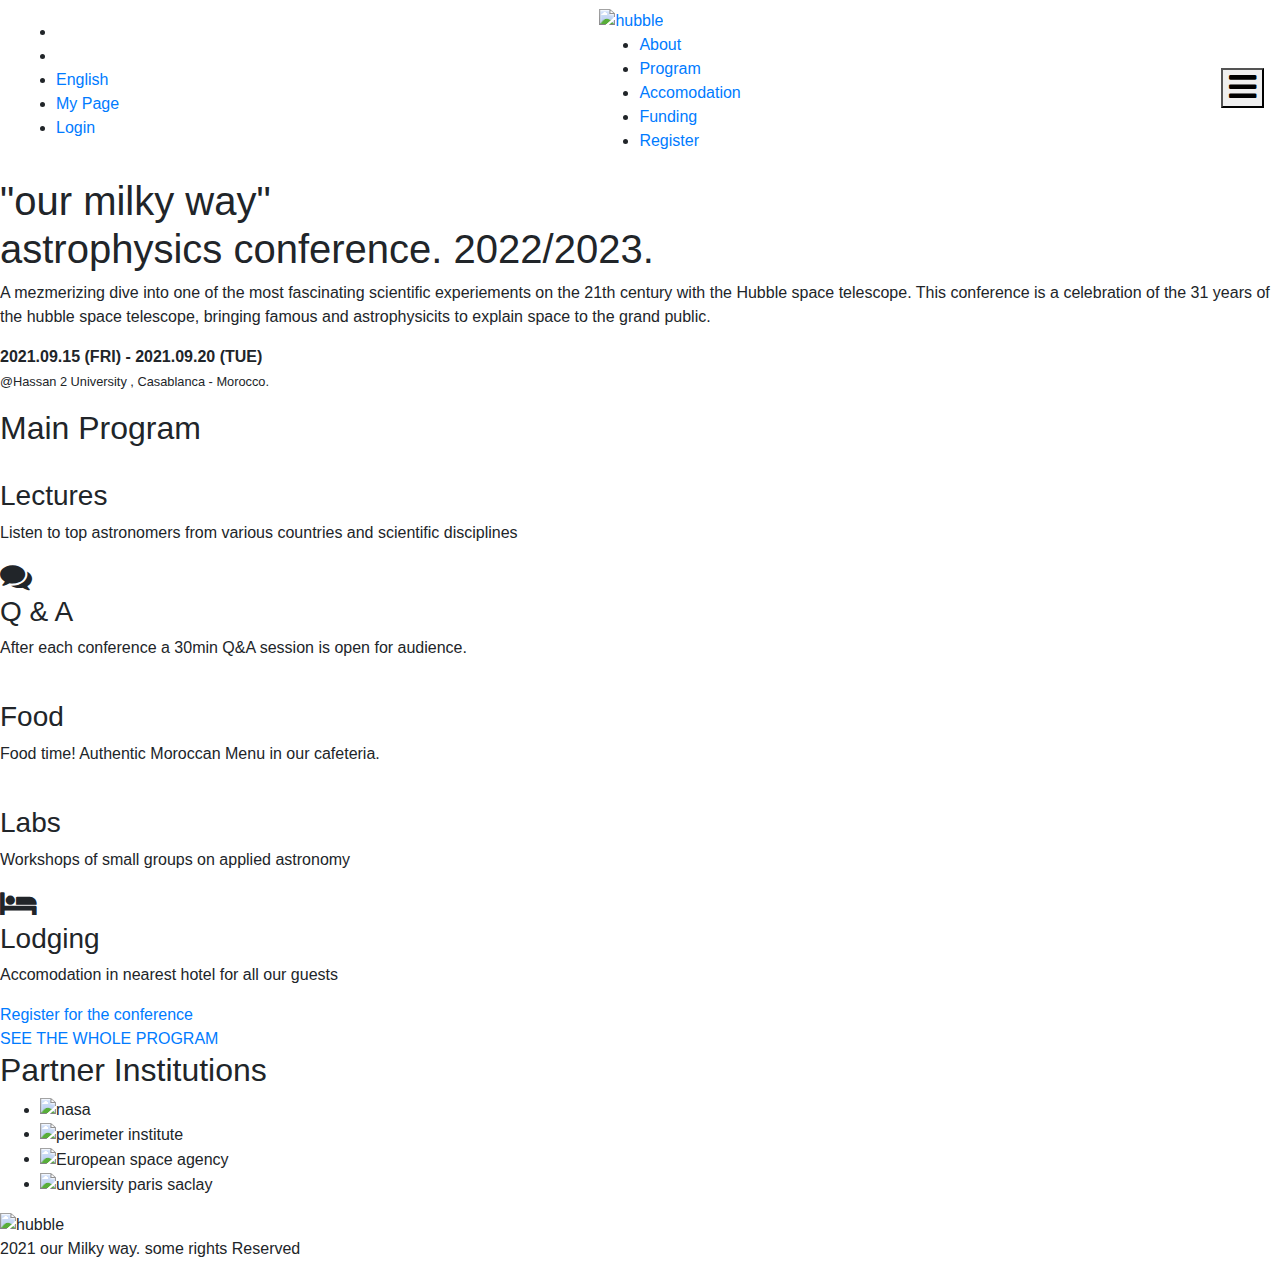
==== index.html @ ac2dcd23 "fixing styles for github pages" ====
<!DOCTYPE html>
<html lang="en">
<head>
    <meta charset="UTF-8">
    <meta http-equiv="X-UA-Compatible" content="IE=edge">
    <meta name="viewport" content="width=device-width, initial-scale=1.0">
    <link rel="stylesheet" href="./style/style.css">
    <link rel="stylesheet" href="https://maxcdn.bootstrapcdn.com/font-awesome/4.3.0/css/font-awesome.min.css" />
    <link rel="stylesheet" href="https://stackpath.bootstrapcdn.com/bootstrap/4.3.1/css/bootstrap.min.css" integrity="sha384-ggOyR0iXCbMQv3Xipma34MD+dH/1fQ784/j6cY/iJTQUOhcWr7x9JvoRxT2MZw1T" crossorigin="anonymous">
 
    <link rel="stylesheet" href="https://pro.fontawesome.com/releases/v5.10.0/css/all.css" integrity="sha384-AYmEC3Yw5cVb3ZcuHtOA93w35dYTsvhLPVnYs9eStHfGJvOvKxVfELGroGkvsg+p" crossorigin="anonymous"/>
    <title>Capstone</title>
</head>
<body>
   
    <nav class="navbar" >

        <ul class="social-media-contact">
            <li><a href="#"><i class="fab fa-facebook-f"></i></a></li>
            <li><a href="#"><i class="fab fa-twitter"></i></a></li>
            <li><a href="#">English</a></li>
            <li><a href="#">My Page</a></li>
            <li><a href="#">Login</a></li>
        </ul>


            <div class="nav-desktop-container" >

                <div class="hide-mobile"><a href="#" ><img id="navbar-logo" src="img/hubblespace.png" alt="hubble"></a></div>
                <div>
                    <ul class="desktop-nav ">
                    
                        <li><a class="mnitem about-bar" href="about.html">About</a></li>
                        <li><a class="mnitem" href="#mainprogram">Program</a></li>
                        <li><a class="mnitem" href="#mainprogram">Accomodation</a></li>
                        <li><a class="mnitem" href="#fund">Funding</a></li>
                        <li><a class="mnitem register-bar" href="#">Register</a></li>

                    </ul>
                </div>
            </div>

        
        <button class="hamburger">
            <span><i class="fa fa-bars fa-2x"></i></span>
          </button>   

    </nav>

    


    <main>



        <section class="welcome">

            <div>

                <h1>

                    "our milky way" <br> astrophysics conference. 2022/2023.


                </h1>

                <p>
                    A mezmerizing dive into one of the most fascinating scientific experiements on the 21th century with the Hubble space telescope.
                    This conference is a celebration of the 31 years of the hubble space telescope, bringing famous and astrophysicits to explain 
                    space to the grand public.
                </p>

                <p class="conf-time">

                   <strong>2021.09.15 (FRI) - 2021.09.20 (TUE)</strong>   <br>
                    <small class="location">@Hassan 2 University , Casablanca - Morocco.</small> 


                </p>
                
            </div>

        </section>

        <section id="mainprogram" class="main-program">

            <div>
                <h2>
                    Main Program
                </h2>
                <div></div>
            </div>

            <div class="programs">

                <article class="program">
                    <i class="fa fa-chalkboard-teacher fa-2x" aria-hidden="true"></i>
                    <h3>Lectures</h3>
                    <p>Listen to top astronomers from various countries and scientific disciplines </p>
                </article>
                

                <article class="program">
                    <i class="fa fa-comments fa-2x" aria-hidden="true"></i>
                    <h3>Q & A</h3>
                    <p>After each conference a 30min Q&A session is open for audience.</p>
                </article>
                
                <article class="program">
                    <i class="fa fa-utensils fa-2x" aria-hidden="true"></i>
                    <h3>Food</h3>
                    <p>Food time! Authentic Moroccan Menu in our cafeteria. </p>
                </article>

                <article class="program">
                    <i class="fa fa-satellite fa-2x" aria-hidden="true"></i>
                    <h3>Labs</h3>
                    <p>Workshops of small groups on applied astronomy </p>
                </article>

                <article class="program">
                    <i class="fa fa-bed fa-2x" aria-hidden="true"></i>
                    <h3>Lodging</h3>
                    <p>Accomodation in nearest hotel for all our guests</p>
                </article>

                <a class="register" href="#"> Register for the conference</a>
                
                
            </div>

            <a href="#"><span class="see-program">SEE THE WHOLE PROGRAM</span>  </a>

        </section>

        <section class="speakers"></section>
        <section id="fund" class="funding">

            <div>
                <h2> Partner Institutions</h2>
                <div></div>
            </div>

            <div class="list-partners">
                <ul>
                    <li><img src="img/nasa.png" alt="nasa"></li>
                    <li><img src="img/perimeterinstitute.png" alt="perimeter institute"></li>
                    <li><img src="img/esa.png" alt="European space agency"></li>
                    <li><img src="img/hubble.jpg" alt="unviersity paris saclay"></li>
                </ul>
            </div>




        </section>

        




    </main>

    <footer>

       <img id="logo" src="img/hubblespace.png" alt="hubble">


        <div>
            <p>
                2021 our Milky way. some rights Reserved
            </p>
        </div>


    </footer>


    <script type="text/javascript" src="js/index.js" ></script>
</body>
</html>
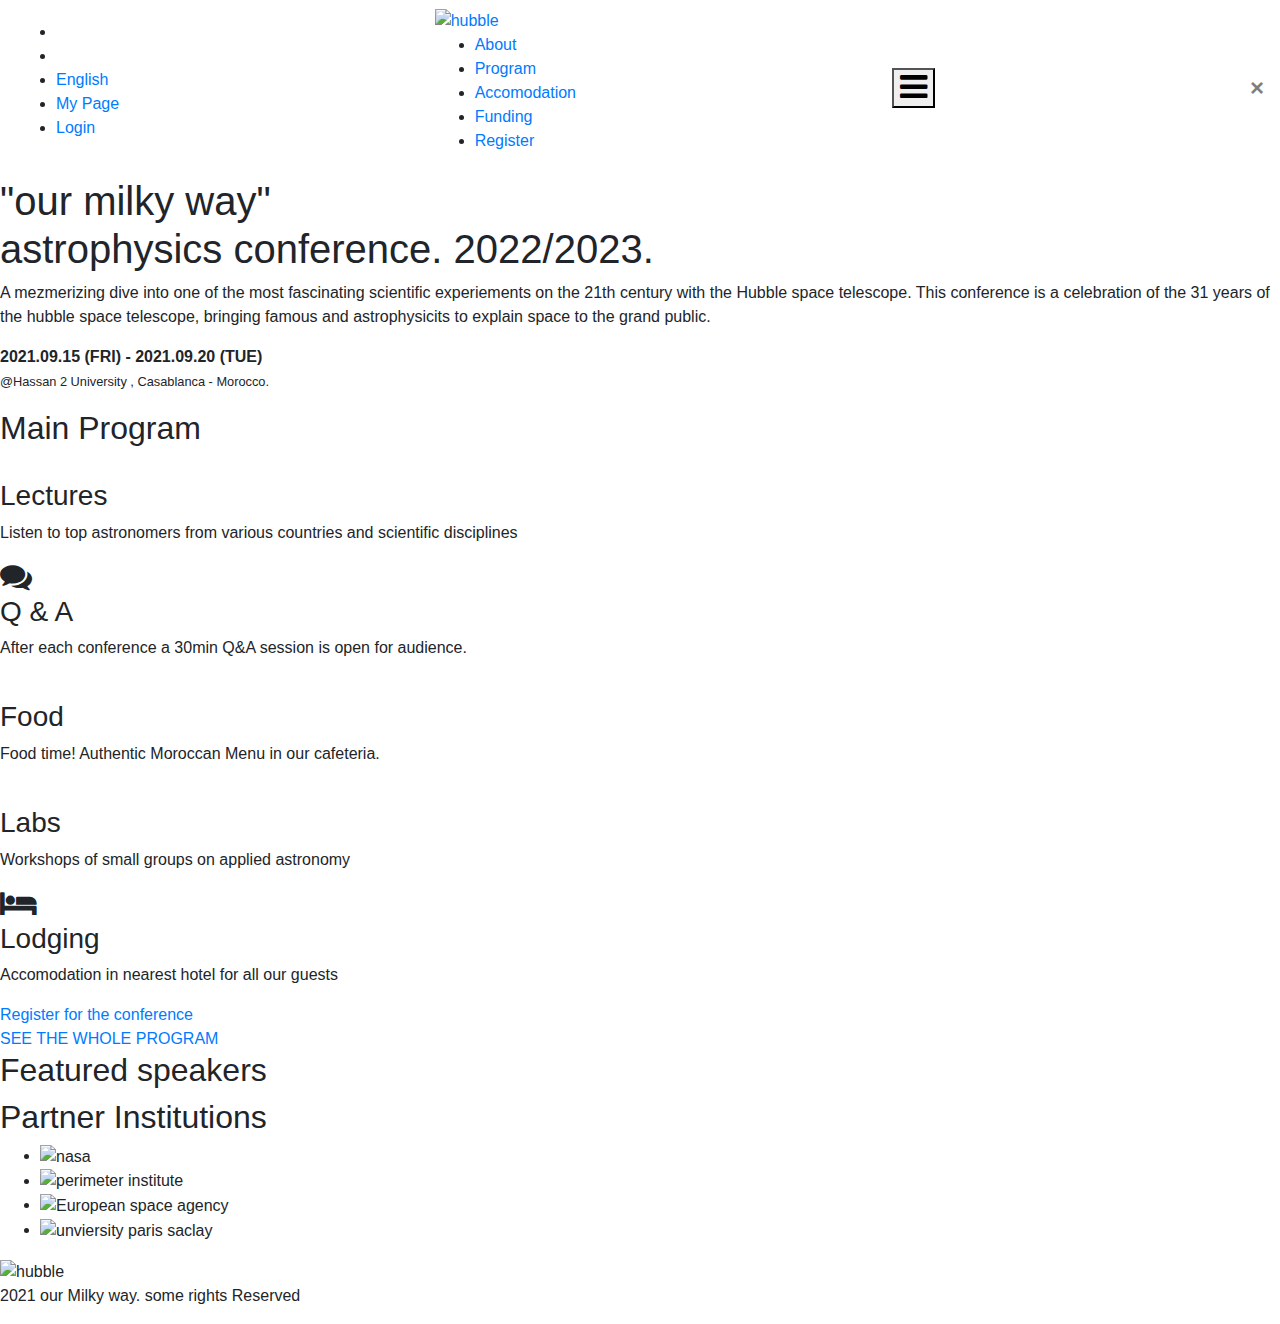
==== commit e367e8a3: "Update index.html" ====
--- a/index.html
+++ b/index.html
@@ -4,10 +4,9 @@
     <meta charset="UTF-8">
     <meta http-equiv="X-UA-Compatible" content="IE=edge">
     <meta name="viewport" content="width=device-width, initial-scale=1.0">
-    <link rel="stylesheet" href="./style/style.css">
+    <link rel="stylesheet" type="text/css" href="style.css">
     <link rel="stylesheet" href="https://maxcdn.bootstrapcdn.com/font-awesome/4.3.0/css/font-awesome.min.css" />
     <link rel="stylesheet" href="https://stackpath.bootstrapcdn.com/bootstrap/4.3.1/css/bootstrap.min.css" integrity="sha384-ggOyR0iXCbMQv3Xipma34MD+dH/1fQ784/j6cY/iJTQUOhcWr7x9JvoRxT2MZw1T" crossorigin="anonymous">
- 
     <link rel="stylesheet" href="https://pro.fontawesome.com/releases/v5.10.0/css/all.css" integrity="sha384-AYmEC3Yw5cVb3ZcuHtOA93w35dYTsvhLPVnYs9eStHfGJvOvKxVfELGroGkvsg+p" crossorigin="anonymous"/>
     <title>Capstone</title>
 </head>
@@ -41,20 +40,25 @@
             </div>
 
         
+        
         <button class="hamburger">
             <span><i class="fa fa-bars fa-2x"></i></span>
           </button>   
 
+        </button>
+        <button class="close">
+          &times;
+        </button>
+
     </nav>
 
     
 
-
     <main>
 
 
 
-        <section class="welcome">
+        <section id="homepage" class="welcome">
 
             <div>
 
@@ -134,13 +138,101 @@
 
         </section>
 
-        <section class="speakers"></section>
+        <section class="speakers">
+            <div>
+                <h2>
+                    Featured speakers
+                </h2>
+                <div></div>
+            </div>
+
+            <article class="speakers-container">
+
+            
+
+                    <!-- <article class="speaker" >
+                    
+                            
+                        
+                        <div class="speakers-img">
+
+                            <img class="chessboard" src="img/chessboard.png" alt="">
+                                <img class="speaker-img" src="img/speaker1.jpg" alt="">
+                            </div>
+                        
+                        <div class="speaker-info">
+                            <h3>Stephen Hawking</h3>
+                            <p class="job"><em> director of research at the University of Cambridge </em></p>
+                            <div></div>
+                            <p class="bio">English theoretical physicist whose theory of exploding black holes drew upon both relativity theory and quantum mechanics.</p>
+                        </div>
+                        
+
+                    </article>
+
+                <article class="speaker" >
+
+                    <div class="speakers-img">
+
+                        <img class="chessboard" src="img/chessboard.png" alt="">
+                            <img class="speaker-img" src="img/speaker1.jpg" alt="">
+                        </div>
+                    
+                    <div class="speaker-info">
+                        <h3>Stephen Hawking</h3>
+                        <p>director of research at the University of Cambridge</p>
+                        <div></div>
+                        <p>English theoretical physicist whose theory of exploding black holes drew upon both relativity theory and quantum mechanics.</p>
+                    </div>
+                    
+
+                </article>
+
+                <article class="speaker" >
+
+                    <div class="speakers-img">
+
+                        <img class="chessboard" src="img/chessboard.png" alt="">
+                            <img class="speaker-img" src="img/speaker1.jpg" alt="">
+                        </div>
+                    
+                    <div class="speaker-info">
+                        <h3>Stephen Hawking</h3>
+                        <p>director of research at the University of Cambridge</p>
+                        <div></div>
+                        <p>English theoretical physicist whose theory of exploding black holes drew upon both relativity theory and quantum mechanics.</p>
+                    </div>
+                    
+
+                </article>
+
+                <article class="speaker" >
+
+                    <div class="speakers-img">
+
+                        <img class="chessboard" src="img/chessboard.png" alt="">
+                            <img class="speaker-img" src="img/speaker1.jpg" alt="">
+                        </div>
+                    
+                    <div class="speaker-info">
+                        <h3>Stephen Hawking</h3>
+                        <p>director of research at the University of Cambridge</p>
+                        <div></div>
+                        <p>English theoretical physicist whose theory of exploding black holes drew upon both relativity theory and quantum mechanics.</p>
+                    </div>
+                    
+
+                </article> -->
+            </article>
+
+        </section>
         <section id="fund" class="funding">
 
             <div>
                 <h2> Partner Institutions</h2>
                 <div></div>
             </div>
+            
 
             <div class="list-partners">
                 <ul>
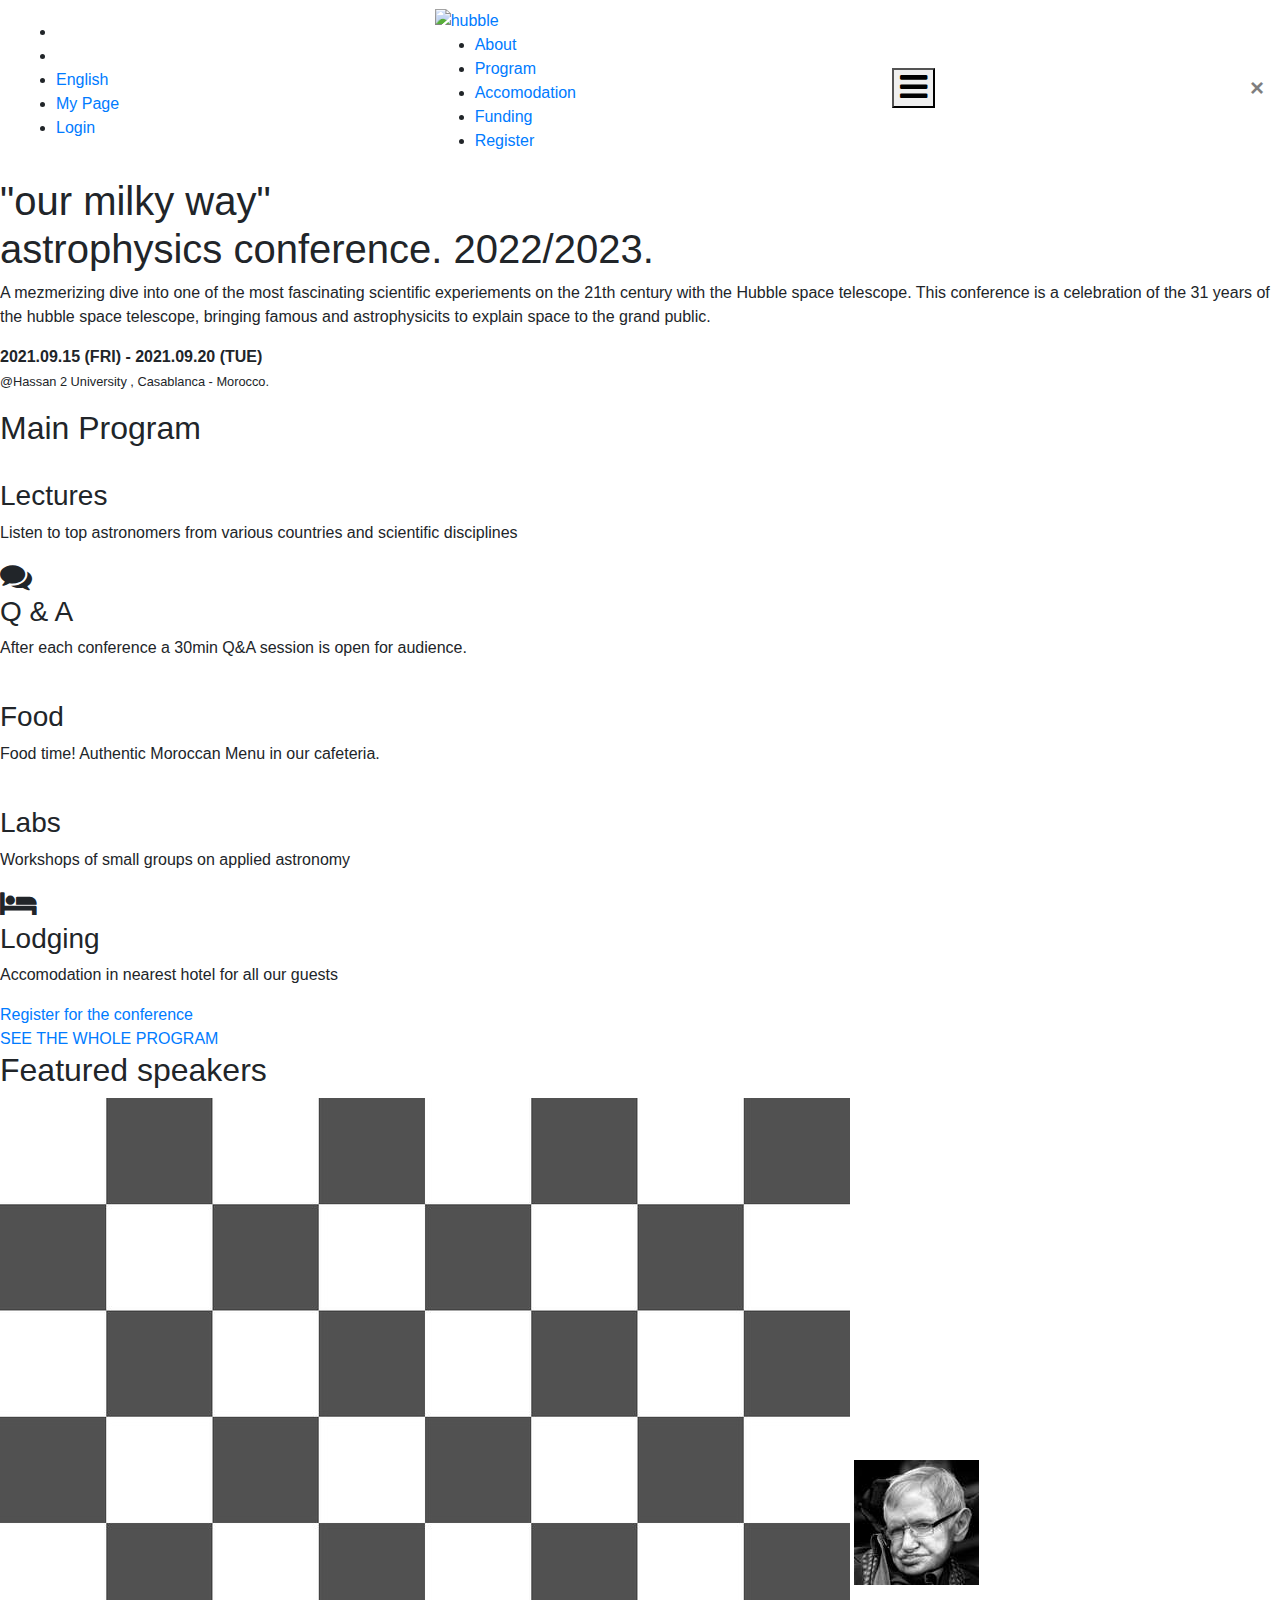
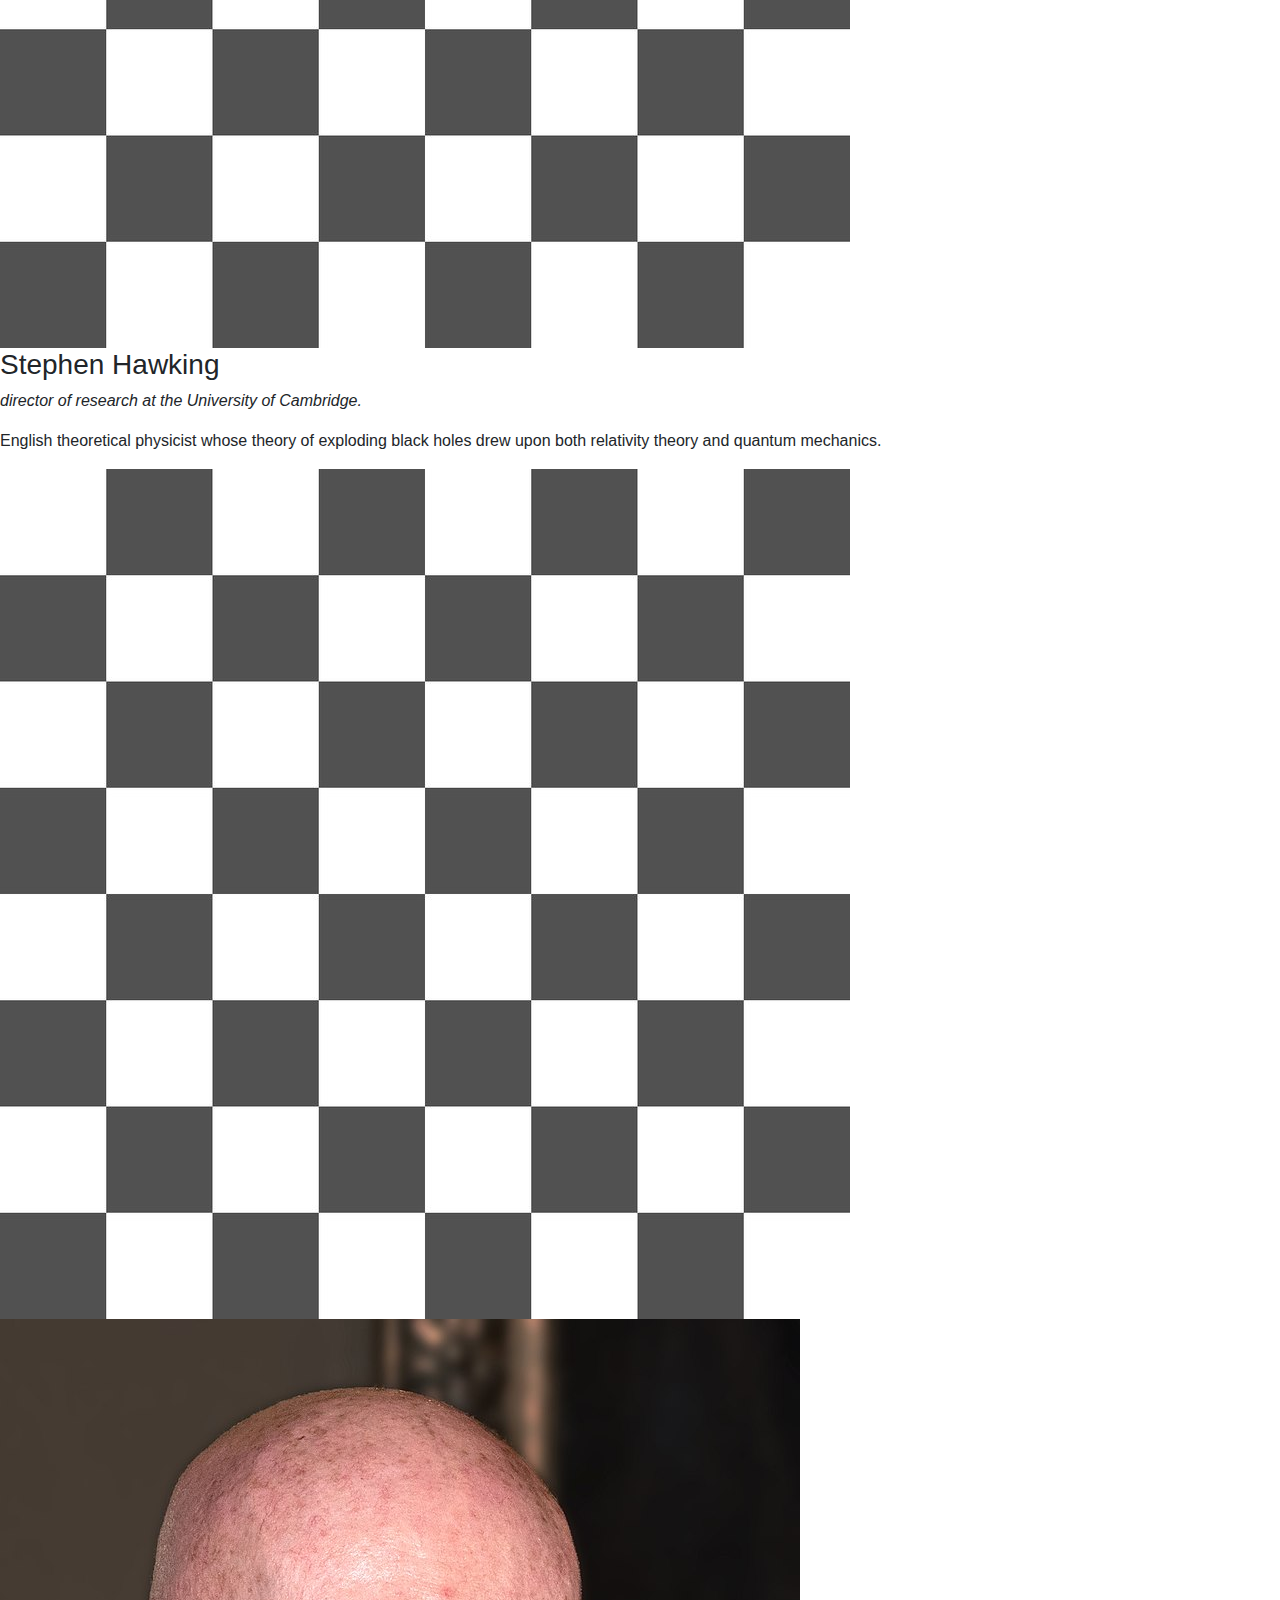
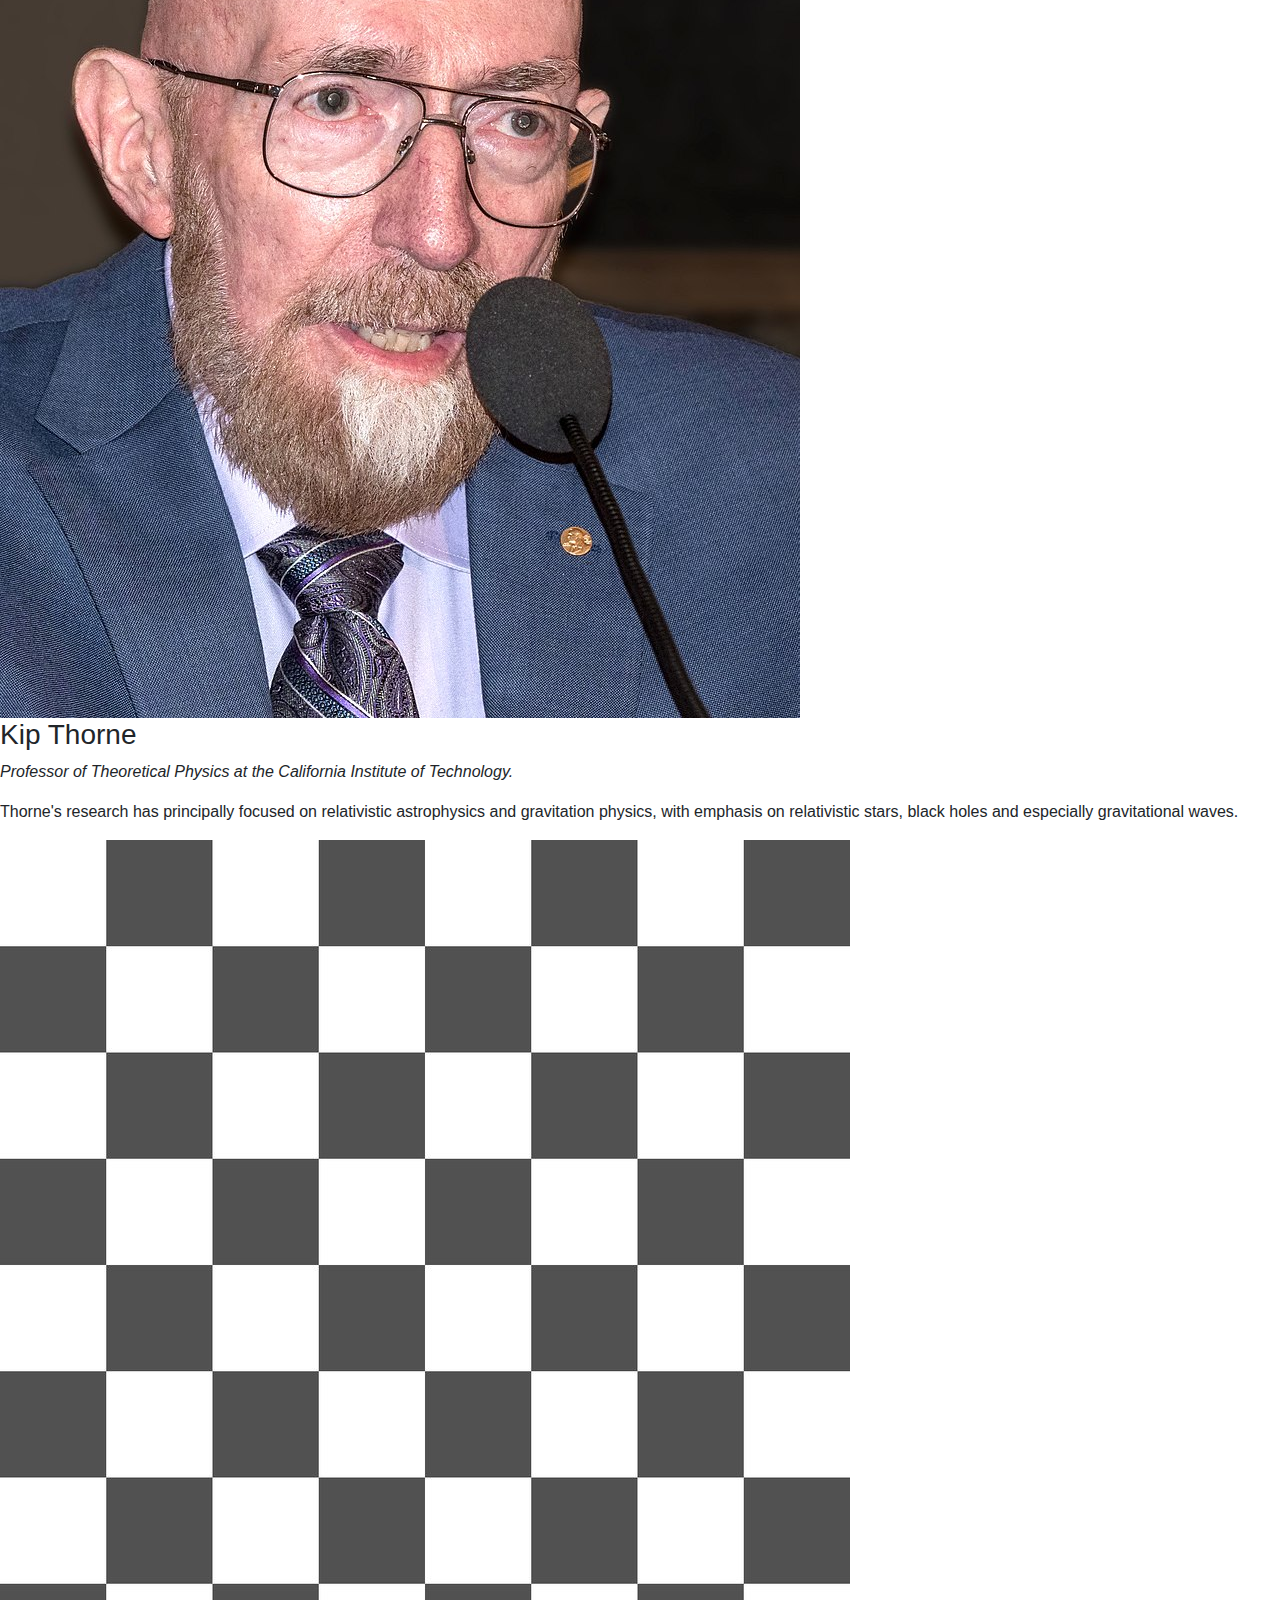
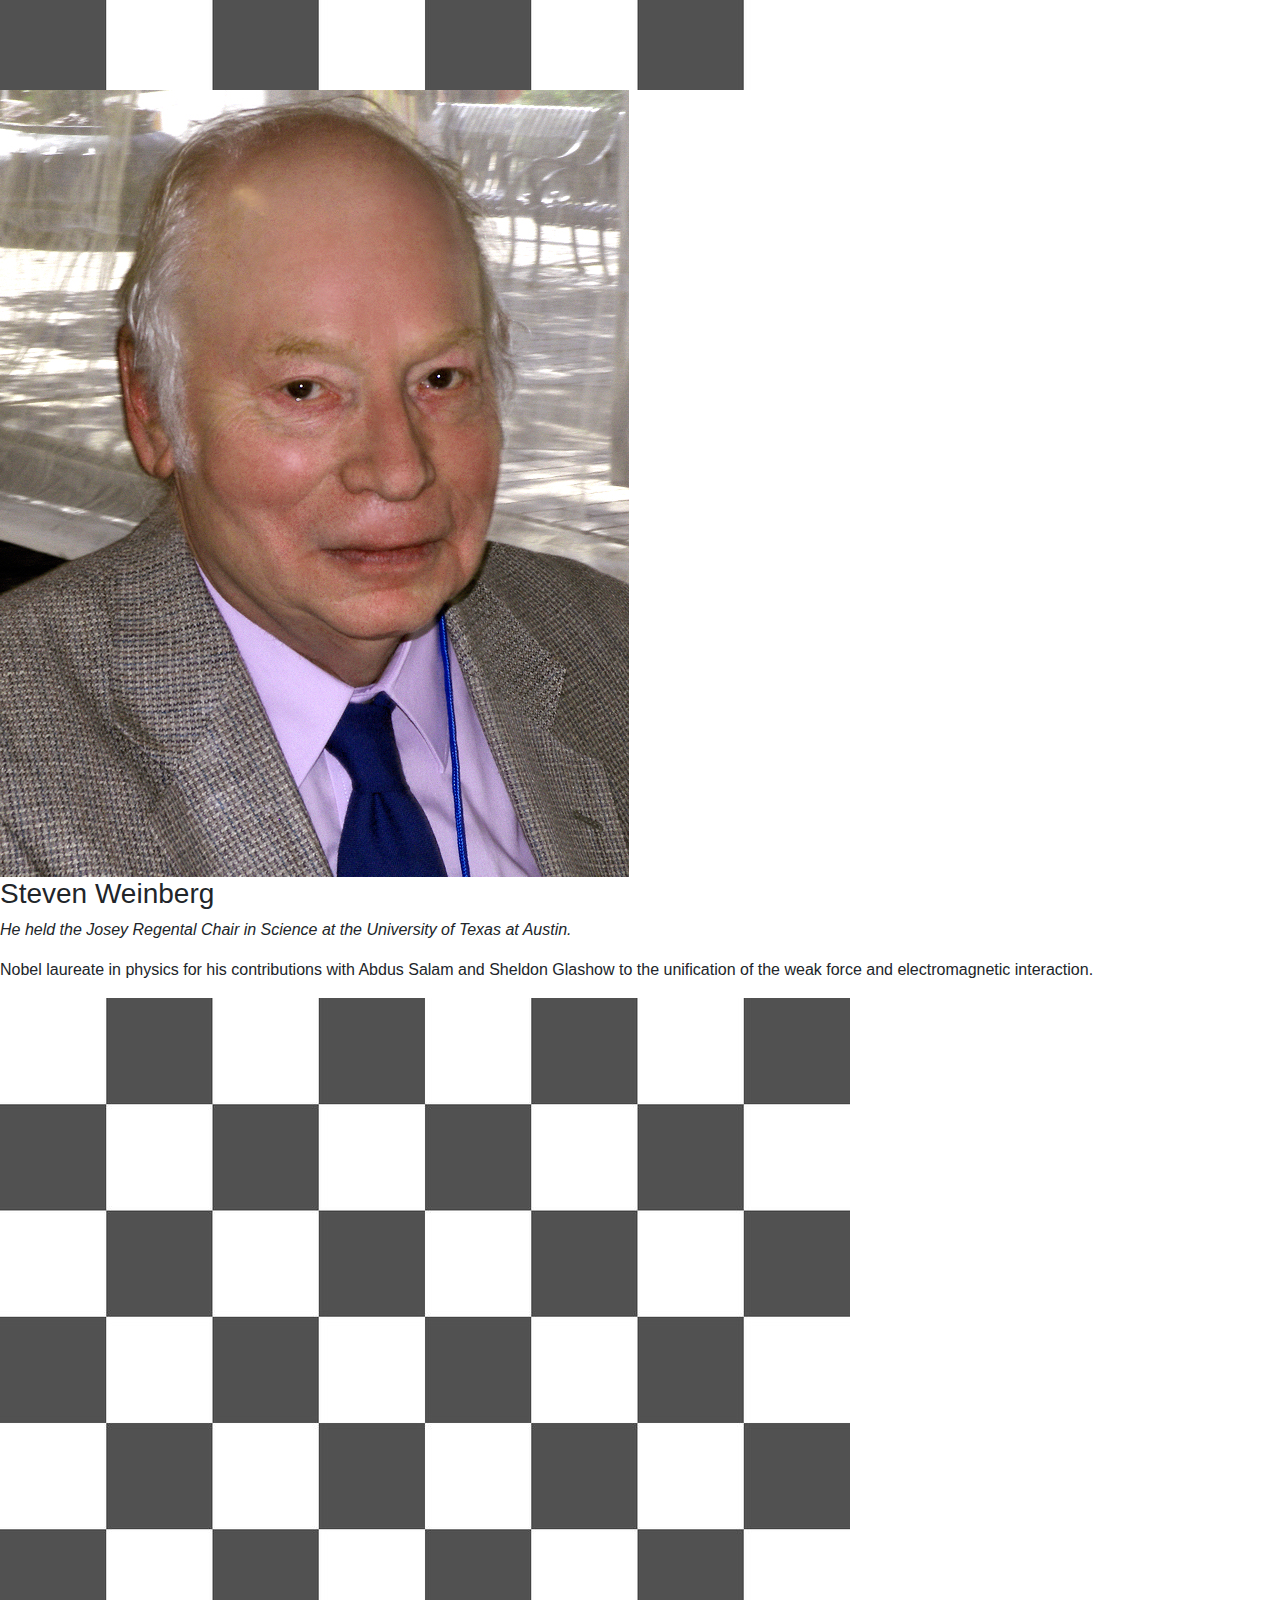
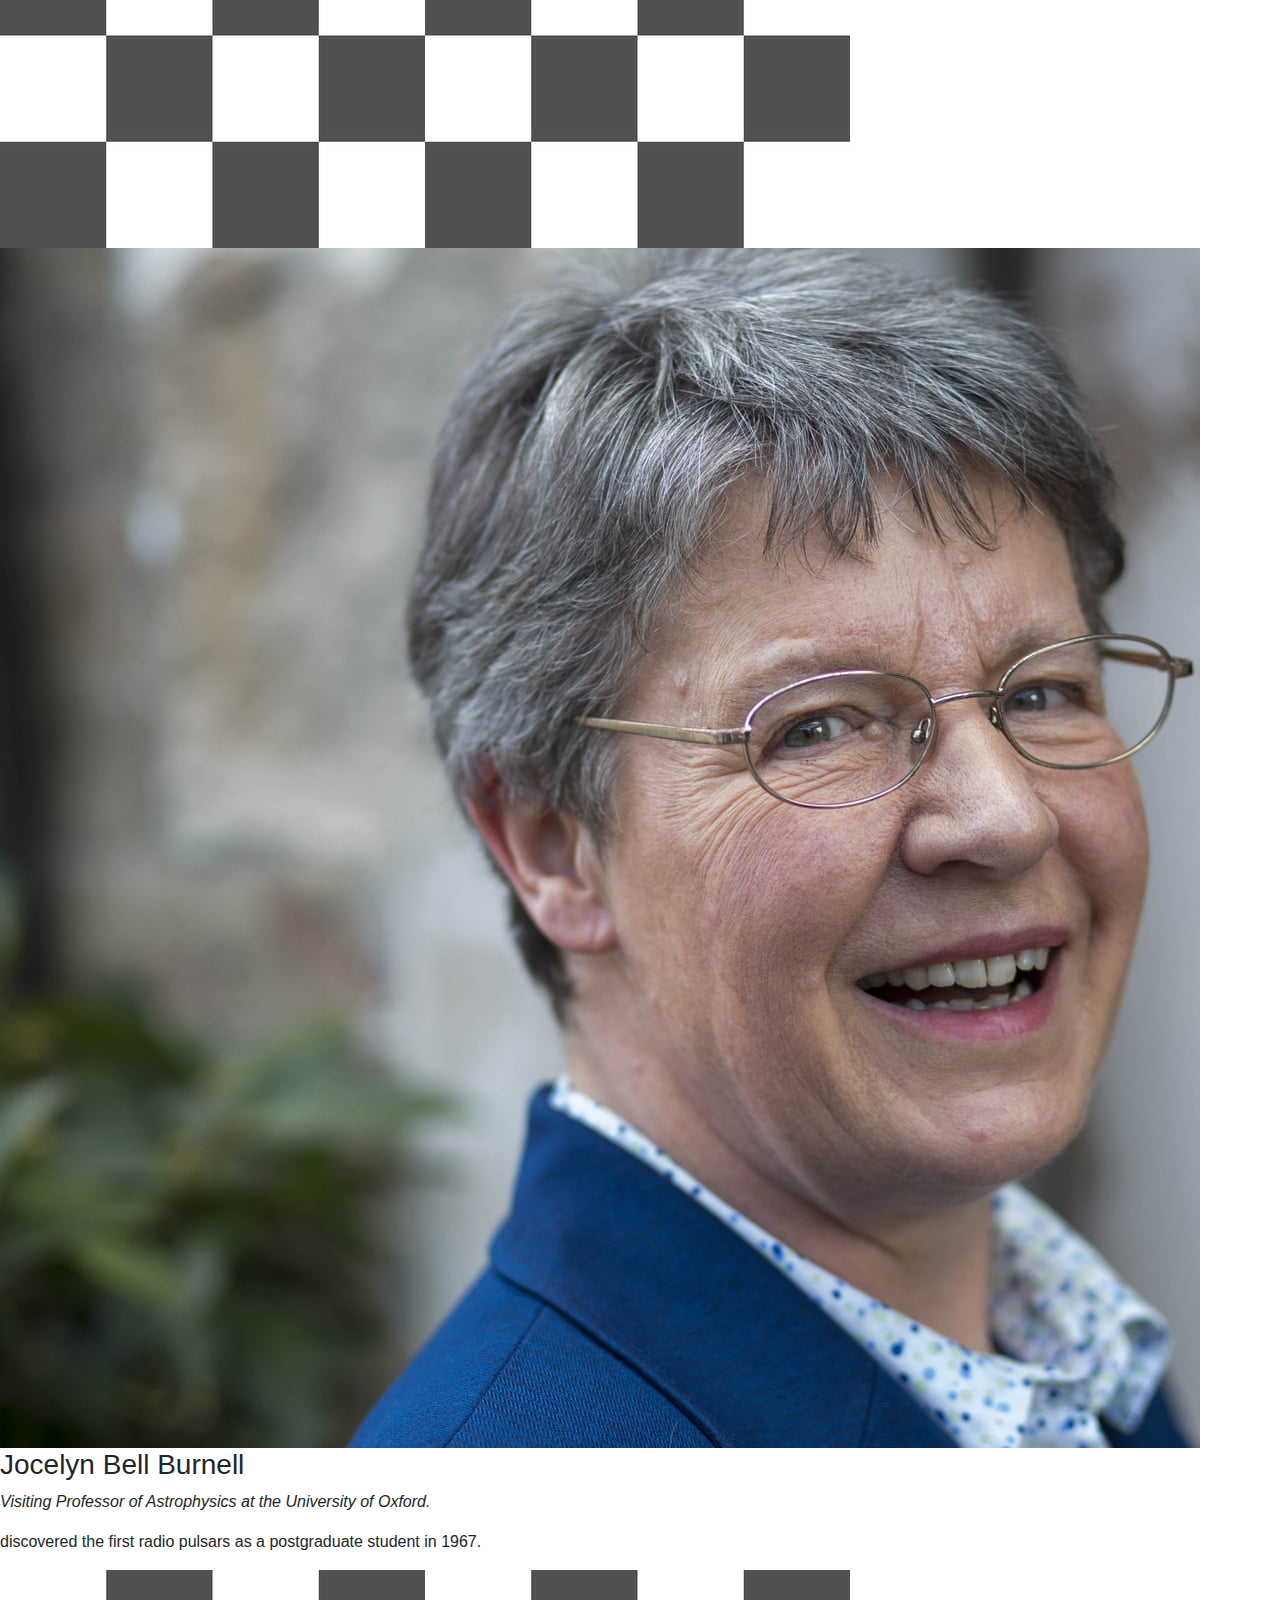
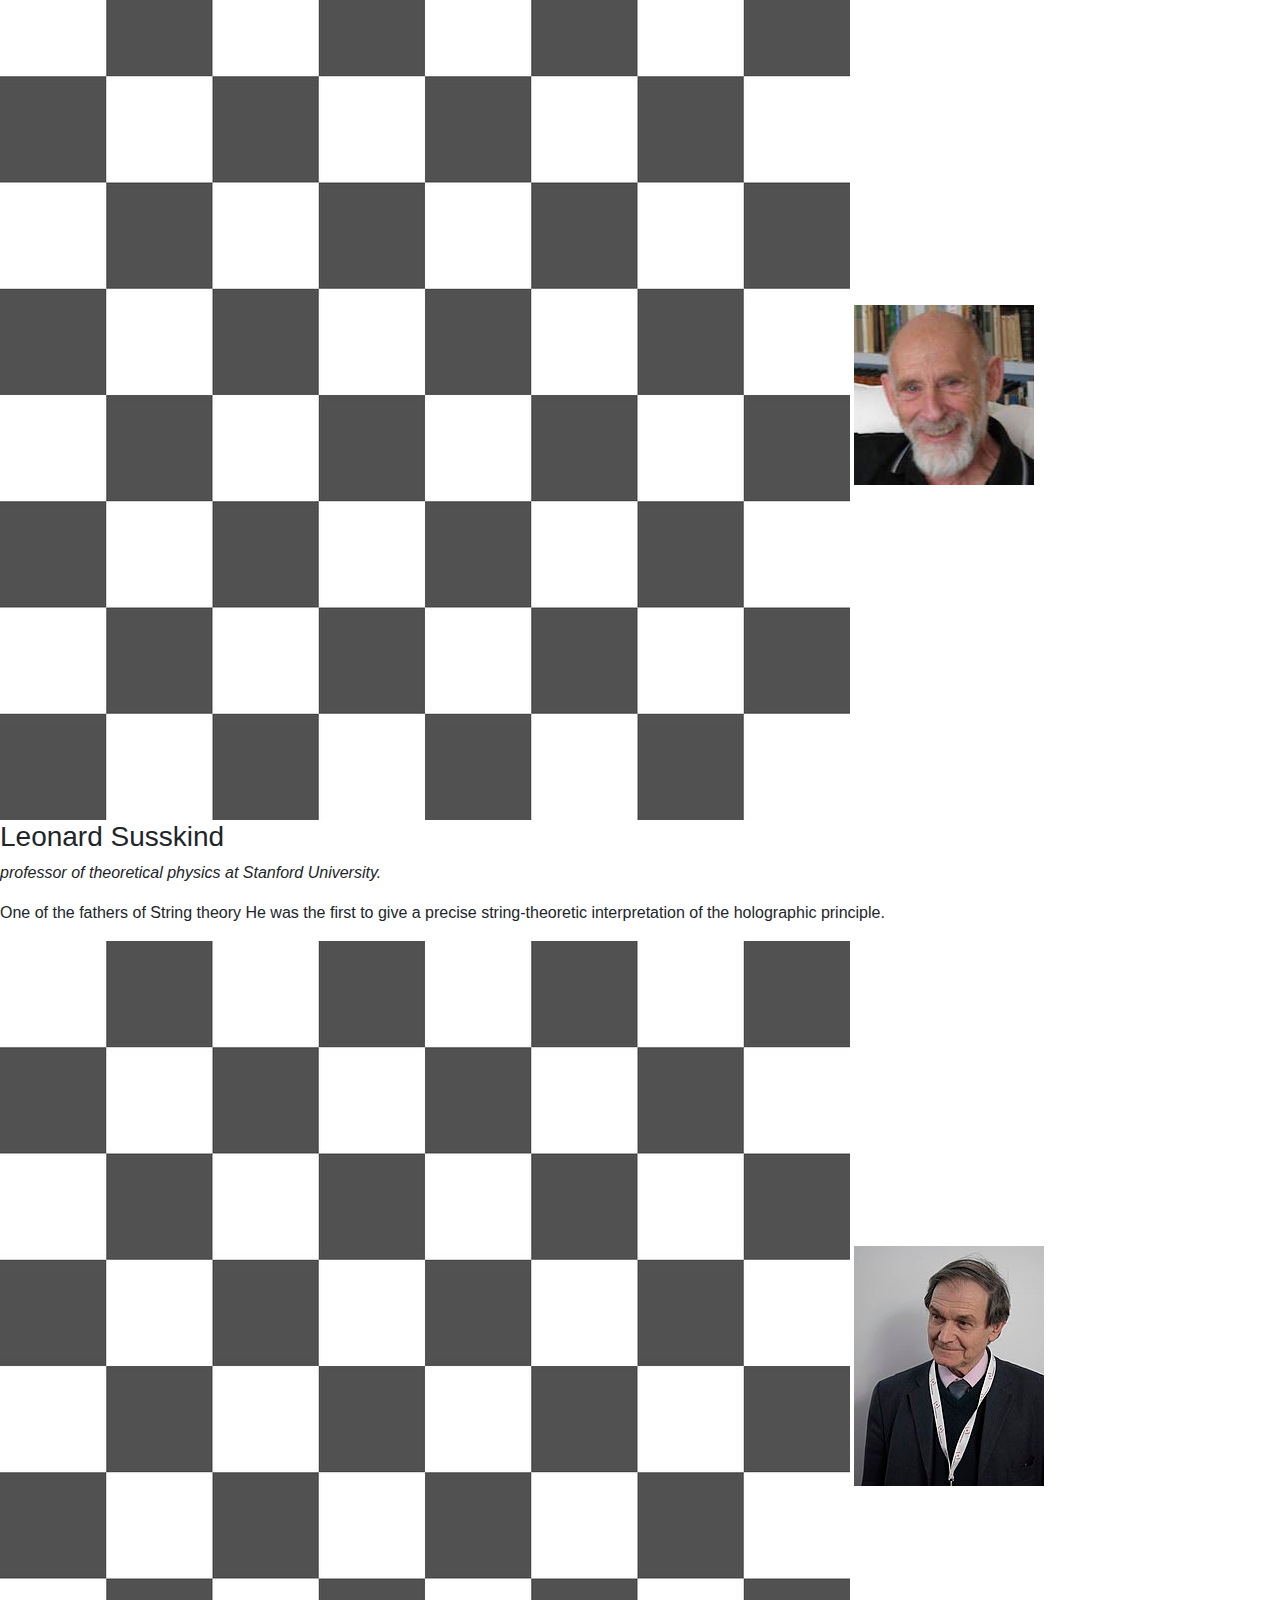
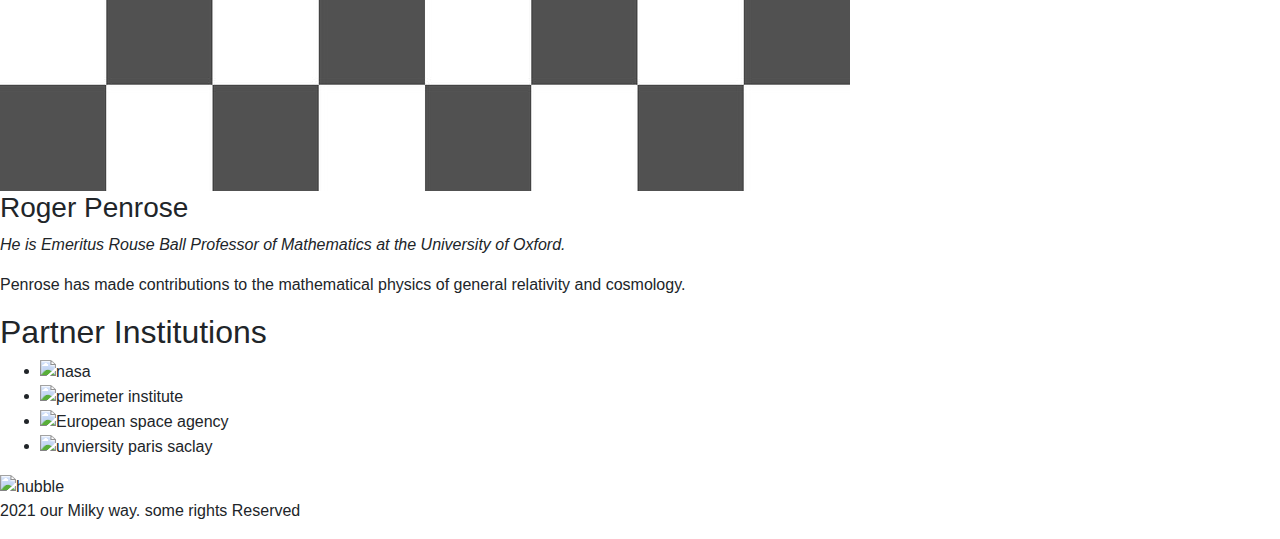
==== commit f7f8f01a: "Merge branch 'capstone-feature' of https://github.com/redwing555/Capstone-Project- into capstone-fea" ====
--- a/index.html
+++ b/index.html
@@ -4,7 +4,7 @@
     <meta charset="UTF-8">
     <meta http-equiv="X-UA-Compatible" content="IE=edge">
     <meta name="viewport" content="width=device-width, initial-scale=1.0">
-    <link rel="stylesheet" type="text/css" href="style.css">
+    <link rel="stylesheet" href="./style.css">
     <link rel="stylesheet" href="https://maxcdn.bootstrapcdn.com/font-awesome/4.3.0/css/font-awesome.min.css" />
     <link rel="stylesheet" href="https://stackpath.bootstrapcdn.com/bootstrap/4.3.1/css/bootstrap.min.css" integrity="sha384-ggOyR0iXCbMQv3Xipma34MD+dH/1fQ784/j6cY/iJTQUOhcWr7x9JvoRxT2MZw1T" crossorigin="anonymous">
     <link rel="stylesheet" href="https://pro.fontawesome.com/releases/v5.10.0/css/all.css" integrity="sha384-AYmEC3Yw5cVb3ZcuHtOA93w35dYTsvhLPVnYs9eStHfGJvOvKxVfELGroGkvsg+p" crossorigin="anonymous"/>
@@ -99,17 +99,21 @@
             <div class="programs">
 
                 <article class="program">
+                    
                     <i class="fa fa-chalkboard-teacher fa-2x" aria-hidden="true"></i>
                     <h3>Lectures</h3>
                     <p>Listen to top astronomers from various countries and scientific disciplines </p>
-                </article>
-                
-
+                
+                </article>
+                
+               
                 <article class="program">
                     <i class="fa fa-comments fa-2x" aria-hidden="true"></i>
                     <h3>Q & A</h3>
                     <p>After each conference a 30min Q&A session is open for audience.</p>
                 </article>
+
+            
                 
                 <article class="program">
                     <i class="fa fa-utensils fa-2x" aria-hidden="true"></i>
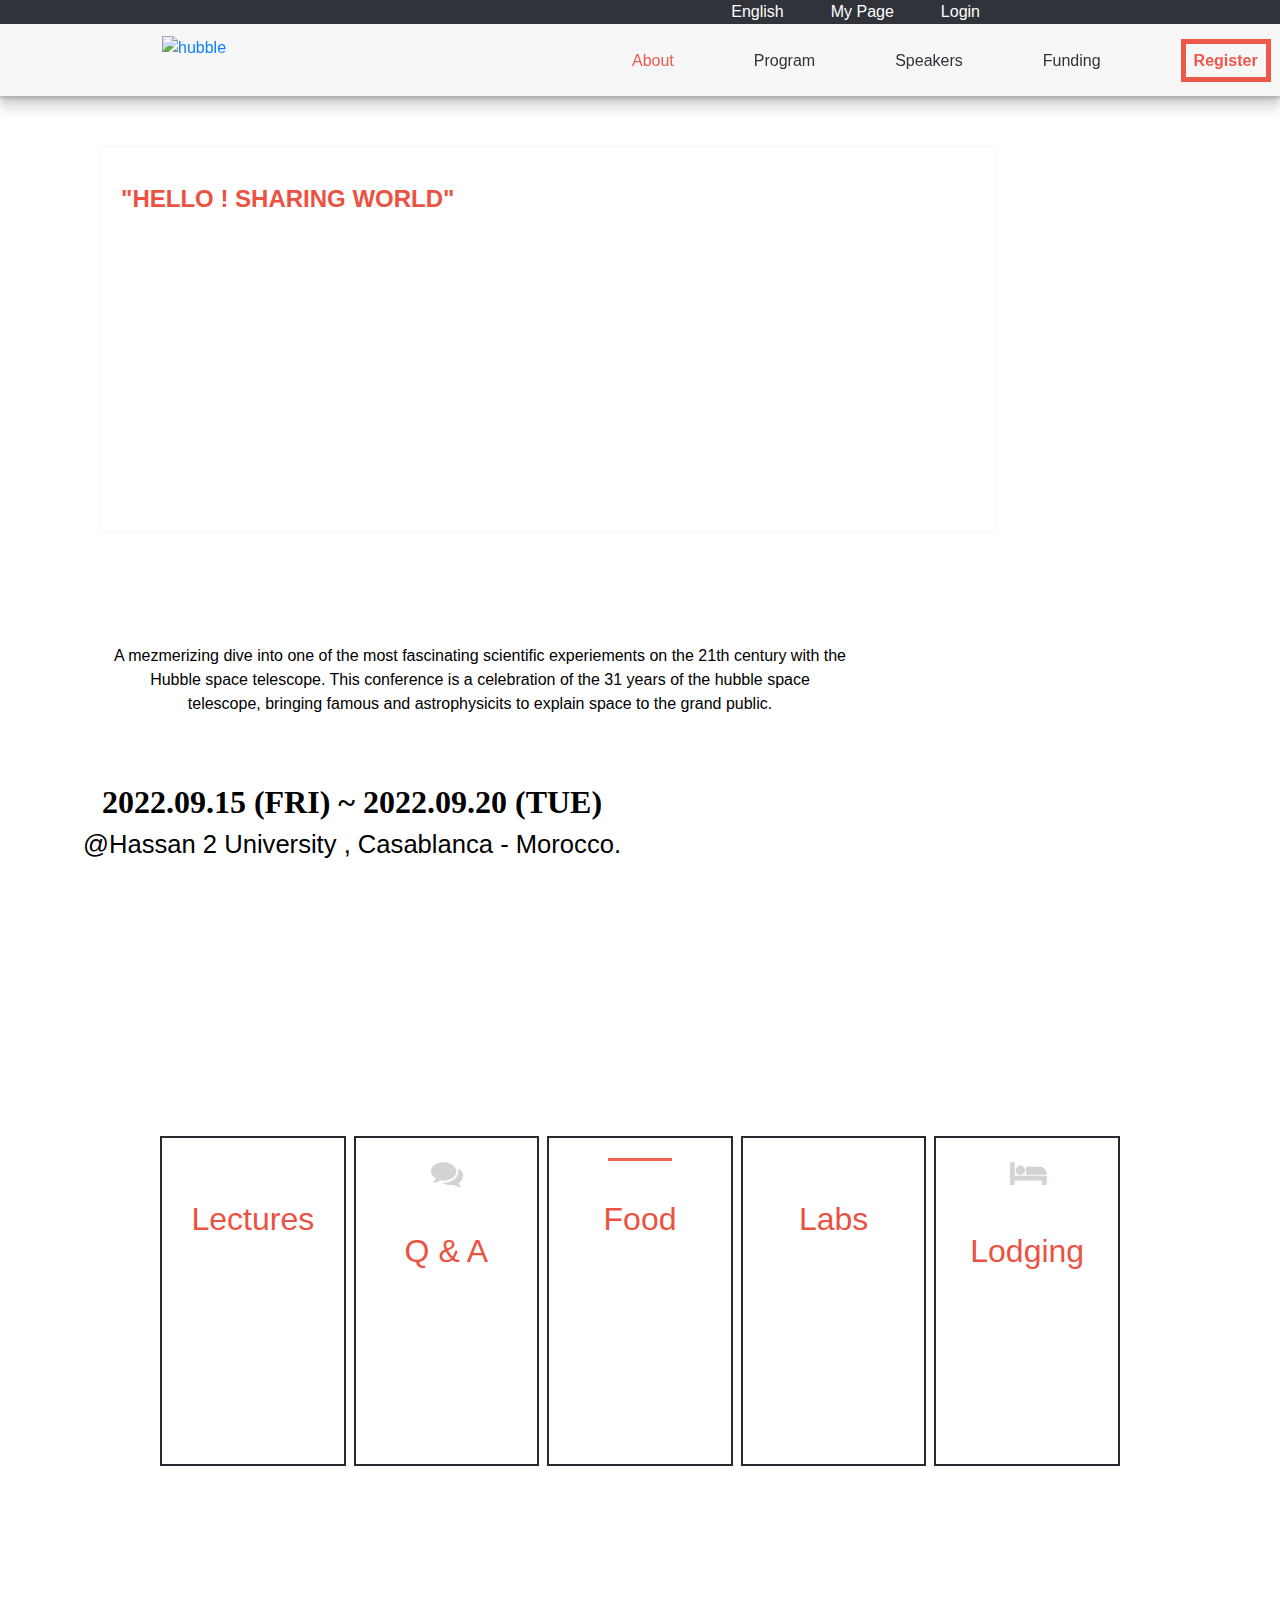
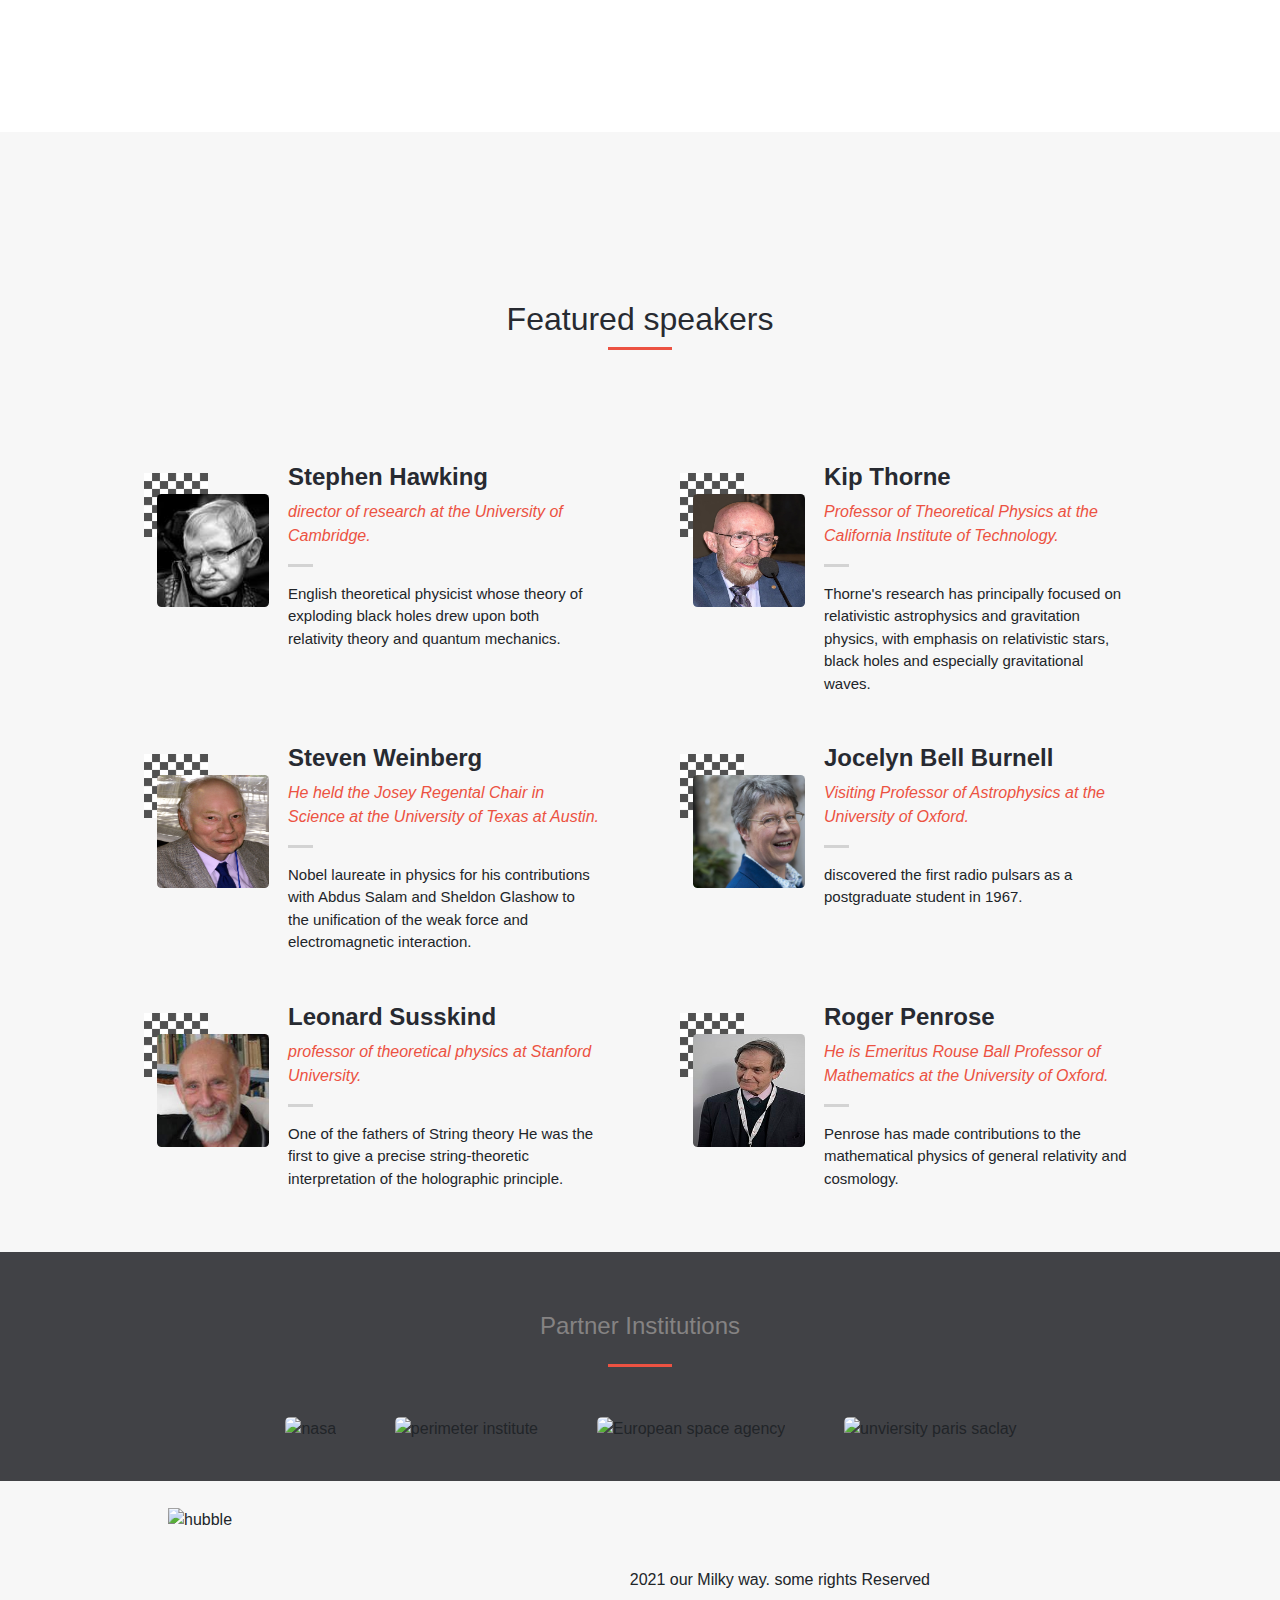
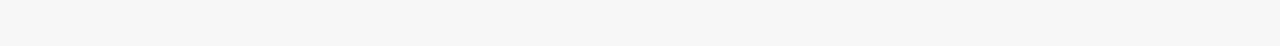
==== commit 11a84e0a: "fixing styling to match design" ====
--- a/index.html
+++ b/index.html
@@ -1,37 +1,44 @@
 <!DOCTYPE html>
 <html lang="en">
+
 <head>
     <meta charset="UTF-8">
     <meta http-equiv="X-UA-Compatible" content="IE=edge">
     <meta name="viewport" content="width=device-width, initial-scale=1.0">
     <link rel="stylesheet" href="./style.css">
     <link rel="stylesheet" href="https://maxcdn.bootstrapcdn.com/font-awesome/4.3.0/css/font-awesome.min.css" />
-    <link rel="stylesheet" href="https://stackpath.bootstrapcdn.com/bootstrap/4.3.1/css/bootstrap.min.css" integrity="sha384-ggOyR0iXCbMQv3Xipma34MD+dH/1fQ784/j6cY/iJTQUOhcWr7x9JvoRxT2MZw1T" crossorigin="anonymous">
-    <link rel="stylesheet" href="https://pro.fontawesome.com/releases/v5.10.0/css/all.css" integrity="sha384-AYmEC3Yw5cVb3ZcuHtOA93w35dYTsvhLPVnYs9eStHfGJvOvKxVfELGroGkvsg+p" crossorigin="anonymous"/>
+    <link rel="stylesheet" href="https://stackpath.bootstrapcdn.com/bootstrap/4.3.1/css/bootstrap.min.css"
+        integrity="sha384-ggOyR0iXCbMQv3Xipma34MD+dH/1fQ784/j6cY/iJTQUOhcWr7x9JvoRxT2MZw1T" crossorigin="anonymous">
+    <link rel="stylesheet" href="https://pro.fontawesome.com/releases/v5.10.0/css/all.css"
+        integrity="sha384-AYmEC3Yw5cVb3ZcuHtOA93w35dYTsvhLPVnYs9eStHfGJvOvKxVfELGroGkvsg+p" crossorigin="anonymous" />
     <title>Capstone</title>
 </head>
+
 <body>
-   
-    <nav class="navbar" >
-
-        <ul class="social-media-contact">
-            <li><a href="#"><i class="fab fa-facebook-f"></i></a></li>
-            <li><a href="#"><i class="fab fa-twitter"></i></a></li>
-            <li><a href="#">English</a></li>
-            <li><a href="#">My Page</a></li>
-            <li><a href="#">Login</a></li>
-        </ul>
-
-
-            <div class="nav-desktop-container" >
-
-                <div class="hide-mobile"><a href="#" ><img id="navbar-logo" src="img/hubblespace.png" alt="hubble"></a></div>
-                <div>
-                    <ul class="desktop-nav ">
-                    
+
+    <div class="containerr">
+
+        <nav class="navbar">
+
+            <ul class="social-media-contact">
+                <li><a href="#"><i class="fab fa-facebook-f"></i></a></li>
+                <li><a href="#"><i class="fab fa-twitter"></i></a></li>
+                <li><a href="#">English</a></li>
+                <li><a href="#">My Page</a></li>
+                <li><a href="#">Login</a></li>
+            </ul>
+
+
+            <div class="nav-desktop-container">
+
+                <div class="hide-mobile"><a href="#"><img id="navbar-logo" src="img/hubblespace.png" alt="hubble"></a>
+                </div>
+                <div>
+                    <ul class="desktop-nav">
+
                         <li><a class="mnitem about-bar" href="about.html">About</a></li>
                         <li><a class="mnitem" href="#mainprogram">Program</a></li>
-                        <li><a class="mnitem" href="#mainprogram">Accomodation</a></li>
+                        <li><a class="mnitem" href="#speak">Speakers</a></li>
                         <li><a class="mnitem" href="#fund">Funding</a></li>
                         <li><a class="mnitem register-bar" href="#">Register</a></li>
 
@@ -39,241 +46,174 @@
                 </div>
             </div>
 
-        
-        
-        <button class="hamburger">
-            <span><i class="fa fa-bars fa-2x"></i></span>
-          </button>   
-
-        </button>
-        <button class="close">
-          &times;
-        </button>
-
-    </nav>
-
-    
-
-    <main>
-
-
-
-        <section id="homepage" class="welcome">
+
+
+            <button class="hamburger">
+                <span><i class="fa fa-bars fa-2x"></i></span>
+            </button>
+
+
+            <button class="close">
+                &times;
+            </button>
+
+        </nav>
+
+
+
+        <main>
+
+
+
+            <section id="homepage" class="welcome">
+
+                <div>
+
+                    
+
+                    <h1>
+
+                   <small>"Hello ! Sharing world"</small>   <br>
+
+                        "our milky way"   astrophysics conference - 2022/2023 edition.
+
+
+                    </h1>
+
+                    <p>
+                        A mezmerizing dive into one of the most fascinating scientific experiements on the 21th century
+                        with the Hubble space telescope.
+                        This conference is a celebration of the 31 years of the hubble space telescope, bringing famous
+                        and astrophysicits to explain
+                        space to the grand public.
+                    </p>
+
+                    <p class="conf-time">
+
+                        <strong>2022.09.15 (FRI) ~ 2022.09.20 (TUE)</strong> <br>
+                        <small class="location">@Hassan 2 University , Casablanca - Morocco.</small>
+
+
+                    </p>
+
+                </div>
+
+            </section>
+
+            <section id="mainprogram" class="main-program">
+
+                <div>
+                    <h2>
+                        Main Program
+                    </h2>
+                    <div></div>
+                </div>
+
+                <div class="programs">
+
+                    <article class="program">
+
+                        <i class="fa fa-chalkboard-teacher fa-2x" aria-hidden="true"></i>
+                        <h3>Lectures</h3>
+                        <p>Listen to top astrophysicits from various countries and scientific disciplines </p>
+
+                    </article>
+
+
+                    <article class="program">
+                        <i class="fa fa-comments fa-2x" aria-hidden="true"></i>
+                        <h3>Q & A</h3>
+                        <p>After each conference a 30min Q&A session is open for audience.</p>
+                    </article>
+
+
+
+                    <article class="program">
+                        <i class="fa fa-utensils fa-2x" aria-hidden="true"></i>
+                        <h3>Food</h3>
+                        <p>Food time! Authentic Moroccan Menu in our cafeteria. </p>
+                    </article>
+
+                    <article class="program">
+                        <i class="fa fa-satellite fa-2x" aria-hidden="true"></i>
+                        <h3>Labs</h3>
+                        <p>Workshops of small groups on applied astronomy </p>
+                    </article>
+
+                    <article class="program">
+                        <i class="fa fa-bed fa-2x" aria-hidden="true"></i>
+                        <h3>Lodging</h3>
+                        <p>Accomodation in nearest hotel for all our guests</p>
+                    </article>
+
+                    <a class="register" href="#"> Register for the conference</a>
+
+
+                </div>
+
+                <a href="#"><span class="see-program">SEE THE WHOLE PROGRAM</span> </a>
+
+            </section>
+
+            <section id="speak" class="speakers">
+                <div>
+                    <h2>
+                        Featured speakers
+                    </h2>
+                    <div></div>
+                </div>
+
+                <article class="speakers-container">
+
+                </article>
+
+            </section>
+            <section id="fund" class="funding">
+
+                <div>
+                    <h2> Partner Institutions</h2>
+                    <div></div>
+                </div>
+
+
+                <div class="list-partners">
+                    <ul>
+                        <li><img src="img/nasa.png" alt="nasa"></li>
+                        <li><img src="img/perimeterinstitute.png" alt="perimeter institute"></li>
+                        <li><img src="img/esa.png" alt="European space agency"></li>
+                        <li><img src="img/hubble.jpg" alt="unviersity paris saclay"></li>
+                    </ul>
+                </div>
+
+
+
+
+            </section>
+
+
+
+
+
+
+        </main>
+
+        <footer>
+
+            <img id="logo" src="img/hubblespace.png" alt="hubble">
+
 
             <div>
-
-                <h1>
-
-                    "our milky way" <br> astrophysics conference. 2022/2023.
-
-
-                </h1>
-
                 <p>
-                    A mezmerizing dive into one of the most fascinating scientific experiements on the 21th century with the Hubble space telescope.
-                    This conference is a celebration of the 31 years of the hubble space telescope, bringing famous and astrophysicits to explain 
-                    space to the grand public.
+                    2021 our Milky way. some rights Reserved
                 </p>
-
-                <p class="conf-time">
-
-                   <strong>2021.09.15 (FRI) - 2021.09.20 (TUE)</strong>   <br>
-                    <small class="location">@Hassan 2 University , Casablanca - Morocco.</small> 
-
-
-                </p>
-                
             </div>
 
-        </section>
-
-        <section id="mainprogram" class="main-program">
-
-            <div>
-                <h2>
-                    Main Program
-                </h2>
-                <div></div>
-            </div>
-
-            <div class="programs">
-
-                <article class="program">
-                    
-                    <i class="fa fa-chalkboard-teacher fa-2x" aria-hidden="true"></i>
-                    <h3>Lectures</h3>
-                    <p>Listen to top astronomers from various countries and scientific disciplines </p>
-                
-                </article>
-                
-               
-                <article class="program">
-                    <i class="fa fa-comments fa-2x" aria-hidden="true"></i>
-                    <h3>Q & A</h3>
-                    <p>After each conference a 30min Q&A session is open for audience.</p>
-                </article>
-
-            
-                
-                <article class="program">
-                    <i class="fa fa-utensils fa-2x" aria-hidden="true"></i>
-                    <h3>Food</h3>
-                    <p>Food time! Authentic Moroccan Menu in our cafeteria. </p>
-                </article>
-
-                <article class="program">
-                    <i class="fa fa-satellite fa-2x" aria-hidden="true"></i>
-                    <h3>Labs</h3>
-                    <p>Workshops of small groups on applied astronomy </p>
-                </article>
-
-                <article class="program">
-                    <i class="fa fa-bed fa-2x" aria-hidden="true"></i>
-                    <h3>Lodging</h3>
-                    <p>Accomodation in nearest hotel for all our guests</p>
-                </article>
-
-                <a class="register" href="#"> Register for the conference</a>
-                
-                
-            </div>
-
-            <a href="#"><span class="see-program">SEE THE WHOLE PROGRAM</span>  </a>
-
-        </section>
-
-        <section class="speakers">
-            <div>
-                <h2>
-                    Featured speakers
-                </h2>
-                <div></div>
-            </div>
-
-            <article class="speakers-container">
-
-            
-
-                    <!-- <article class="speaker" >
-                    
-                            
-                        
-                        <div class="speakers-img">
-
-                            <img class="chessboard" src="img/chessboard.png" alt="">
-                                <img class="speaker-img" src="img/speaker1.jpg" alt="">
-                            </div>
-                        
-                        <div class="speaker-info">
-                            <h3>Stephen Hawking</h3>
-                            <p class="job"><em> director of research at the University of Cambridge </em></p>
-                            <div></div>
-                            <p class="bio">English theoretical physicist whose theory of exploding black holes drew upon both relativity theory and quantum mechanics.</p>
-                        </div>
-                        
-
-                    </article>
-
-                <article class="speaker" >
-
-                    <div class="speakers-img">
-
-                        <img class="chessboard" src="img/chessboard.png" alt="">
-                            <img class="speaker-img" src="img/speaker1.jpg" alt="">
-                        </div>
-                    
-                    <div class="speaker-info">
-                        <h3>Stephen Hawking</h3>
-                        <p>director of research at the University of Cambridge</p>
-                        <div></div>
-                        <p>English theoretical physicist whose theory of exploding black holes drew upon both relativity theory and quantum mechanics.</p>
-                    </div>
-                    
-
-                </article>
-
-                <article class="speaker" >
-
-                    <div class="speakers-img">
-
-                        <img class="chessboard" src="img/chessboard.png" alt="">
-                            <img class="speaker-img" src="img/speaker1.jpg" alt="">
-                        </div>
-                    
-                    <div class="speaker-info">
-                        <h3>Stephen Hawking</h3>
-                        <p>director of research at the University of Cambridge</p>
-                        <div></div>
-                        <p>English theoretical physicist whose theory of exploding black holes drew upon both relativity theory and quantum mechanics.</p>
-                    </div>
-                    
-
-                </article>
-
-                <article class="speaker" >
-
-                    <div class="speakers-img">
-
-                        <img class="chessboard" src="img/chessboard.png" alt="">
-                            <img class="speaker-img" src="img/speaker1.jpg" alt="">
-                        </div>
-                    
-                    <div class="speaker-info">
-                        <h3>Stephen Hawking</h3>
-                        <p>director of research at the University of Cambridge</p>
-                        <div></div>
-                        <p>English theoretical physicist whose theory of exploding black holes drew upon both relativity theory and quantum mechanics.</p>
-                    </div>
-                    
-
-                </article> -->
-            </article>
-
-        </section>
-        <section id="fund" class="funding">
-
-            <div>
-                <h2> Partner Institutions</h2>
-                <div></div>
-            </div>
-            
-
-            <div class="list-partners">
-                <ul>
-                    <li><img src="img/nasa.png" alt="nasa"></li>
-                    <li><img src="img/perimeterinstitute.png" alt="perimeter institute"></li>
-                    <li><img src="img/esa.png" alt="European space agency"></li>
-                    <li><img src="img/hubble.jpg" alt="unviersity paris saclay"></li>
-                </ul>
-            </div>
-
-
-
-
-        </section>
-
-        
-
-
-
-
-    </main>
-
-    <footer>
-
-       <img id="logo" src="img/hubblespace.png" alt="hubble">
-
-
-        <div>
-            <p>
-                2021 our Milky way. some rights Reserved
-            </p>
-        </div>
-
-
-    </footer>
-
-
-    <script type="text/javascript" src="js/index.js" ></script>
+
+        </footer>
+
+
+        <script type="text/javascript" src="js/index.js"></script>
+    </div>
 </body>
-</html>
+
+</html>--- a/style.css
+++ b/style.css
@@ -0,0 +1,712 @@
+@font-face {
+  font-family: Cocogoose;
+  font-weight: bold;
+  src: url("./fonts/Cocogoose_trial.otf") format("opentype");
+}
+
+html {
+  scroll-behavior: smooth;
+}
+
+.containerr {
+  margin: 0;
+  padding: 0;
+  overflow-x: hidden;
+  overflow-y: hidden;
+}
+
+nav {
+  opacity: 0.96;
+  box-shadow: rgba(0, 0, 0, 0.09) 0 2px 1px, rgba(0, 0, 0, 0.09) 0 4px 2px, rgba(0, 0, 0, 0.09) 0 8px 4px, rgba(0, 0, 0, 0.09) 0 16px 8px, rgba(0, 0, 0, 0) 0 32px 16px;
+  height: 4.5rem;
+  width: 100%;
+  position: fixed !important;
+  z-index: 100;
+  top: 0;
+  bottom: 0;
+  text-align: left;
+  padding: 0;
+  border: none;
+}
+
+.clickme {
+  display: flex;
+  flex-direction: column;
+}
+
+.clickme .desktop-nav {
+  display: flex;
+  flex-direction: column;
+  gap: 2.5rem;
+  background: #272a31;
+  list-style: none;
+  position: relative;
+  top: -1rem;
+  left: -1rem;
+  bottom: 0;
+  right: 0;
+  width: 26rem;
+  height: 49rem;
+  text-align: center;
+  padding-right: 8.5rem;
+  padding-top: 10rem;
+  transition: 0.5s;
+}
+
+.clickme li a {
+  text-decoration: none;
+}
+
+.clickme .desktop-nav a {
+  color: #d3d3d3;
+  font-family: 'Cocogoose', sans-serif;
+  font-size: x-large;
+  font-weight: bold;
+  padding: 1rem 0.5rem;
+  text-align: center;
+}
+
+.clickme .desktop-nav .about-bar {
+  color: #ec5242;
+}
+
+.clickme .desktop-nav .register-bar {
+  color: #ec5242;
+  position: relative;
+  top: 6.5rem;
+  font-weight: 400;
+  padding: 0.5rem;
+  border: 5px solid #ec5242;
+  margin-top: 1rem;
+}
+
+.close {
+  display: none;
+}
+
+button.close-active {
+  color: #ec5242;
+  opacity: 0.9;
+  text-shadow: none;
+  z-index: 2;
+  border: none;
+  display: block;
+  font-weight: 500;
+  font-size: 4rem;
+  position: relative;
+  top: -49rem;
+  left: -2rem;
+}
+
+.social-media-contact {
+  display: none;
+}
+
+.hamburger {
+  background-color: transparent;
+  color: #272a31;
+  border: none;
+  position: absolute;
+}
+
+.hide-mobile {
+  display: none;
+}
+
+.nav-desktop-container {
+  display: none;
+}
+
+.welcome {
+  background-image: url("img/background2.jpg"), url("img/cool-background.png");
+  background-blend-mode: lighten;
+  background-repeat: no-repeat no-repeat;
+  background-position: center center;
+  background-size: cover;
+  background-attachment: fixed;
+}
+
+.welcome h1 {
+  background-clip: border-box;
+  -webkit-background-clip: text;
+  color: transparent;
+  background-image: url("img/fire.jpg");
+  font-family: 'Cocogoose', sans-serif;
+  width: 100%;
+  text-transform: uppercase;
+  overflow: hidden;
+  font-weight: 800;
+  font-size: 2rem;
+  position: relative;
+  top: 25px;
+  left: 1rem;
+}
+
+.welcome h1 small {
+  font-size: 1rem;
+  color: #ec5242;
+  padding-bottom: 1rem;
+}
+
+.welcome h3 {
+  color: #ec5242;
+  font-family: 'Cocogoose', sans-serif;
+  font-size: x-large;
+  text-align: center;
+  position: relative;
+  top: 8rem;
+  right: 5rem;
+}
+
+footer div p {
+  text-align: center;
+  font-weight: 500;
+  margin: 55px;
+}
+
+.welcome div {
+  padding-top: 6rem;
+}
+
+.welcome p {
+  font-size: 1.1rem;
+  font-weight: 500;
+  line-height: 1.5rem;
+  background-color: rgba(255, 255, 255, 0.5);
+  text-align: center;
+  padding: 1rem 1rem;
+  width: 80%;
+  color: black;
+  border: solid 2px white;
+  margin: 4rem 2rem;
+}
+
+.welcome .conf-time {
+  font-size: 1.5rem;
+  font-weight: bold;
+  margin-bottom: 32px;
+  border: none;
+  background-color: rgba(0, 0, 0, 0);
+}
+
+.welcome .location {
+  text-align: start;
+}
+
+.main-program {
+  background: url("img/programbackground.png") repeat;
+  min-height: 50vh;
+  margin-top: -2rem;
+  padding-top: 4rem;
+  align-items: center;
+}
+
+.main-program > div > h2 {
+  color: white;
+  text-align: center;
+  padding-top: 1.5rem;
+  font-family: 'Cocogoose', sans-serif;
+}
+
+.speaker-info > div {
+  width: 25px;
+  height: 3px;
+  background-color: #d3d3d3;
+}
+
+.main-program > div > div {
+  width: 30%;
+  height: 3px;
+  background-color: #ec5242;
+  margin: 24px 115px;
+}
+
+.programs {
+  display: flex;
+  flex-direction: column;
+  place-items: center;
+  justify-content: center;
+  gap: 1rem;
+}
+
+.program {
+  background-color: rgba(255, 255, 255, 0.1);
+  width: 96%;
+  display: grid;
+  grid-template-columns: 1fr 3fr 5fr;
+  border: 2px solid transparent;
+  align-content: center;
+  text-align: center;
+}
+
+.program > h3 {
+  color: #ec5242;
+  font-size: 1rem;
+  align-self: center;
+}
+
+.program .fa {
+  margin-top: 41px;
+  margin-left: 2px;
+}
+
+.program > p {
+  color: white;
+  padding-top: 1rem;
+  font-weight: 500;
+}
+
+.register {
+  background-color: #ec5242;
+  display: inline-block;
+  text-decoration: none;
+  color: white;
+  font-size: 1.2rem;
+  font-weight: 500;
+  padding: 1.2rem;
+  margin: 0.2rem;
+  margin-bottom: 30px;
+}
+
+.see-program {
+  display: none;
+}
+
+.speakers {
+  background-color: #f7f7f7;
+}
+
+.speakers > div > h2 {
+  color: #272a31;
+  text-align: center;
+  padding-top: 3.5rem;
+  font-family: 'Cocogoose', sans-serif;
+}
+
+.speakers > div > div {
+  width: 30%;
+  height: 3px;
+  background-color: #ec5242;
+  margin-bottom: 5rem;
+  margin-left: 7rem;
+}
+
+.speakers-container {
+  display: grid;
+  gap: 3rem;
+}
+
+.speaker-info {
+  margin-left: 10rem;
+  text-align: left;
+  margin-top: -10rem;
+}
+
+.speaker-info > h3 {
+  color: #272a31;
+  font-size: 1.5rem;
+  font-weight: bold;
+}
+
+.speaker-info .job {
+  color: #ec5242;
+  padding-right: 14px;
+}
+
+.speaker-info .bio {
+  margin-top: 1rem;
+  font-size: 15px;
+  padding-right: 22px;
+}
+
+.speakers-img {
+  margin: 1rem;
+}
+
+.speakers .speakers-img .chessboard {
+  width: 4rem;
+  z-index: 3;
+  margin-top: -91px;
+  margin-right: -55px;
+}
+
+.speakers .speakers-img .speaker-img {
+  z-index: 1;
+  width: 7rem;
+  height: 113px;
+  border-radius: 4%;
+}
+
+.funding {
+  background-color: #414246;
+}
+
+.funding > div > h2 {
+  text-align: center;
+  font-size: x-large;
+  color: #858383;
+  padding-top: 60px;
+  padding-bottom: 15px;
+  font-family: 'Cocogoose', sans-serif;
+}
+
+.funding > div > div {
+  background-color: #ec5242;
+  width: 33%;
+  height: 3px;
+  margin: auto;
+}
+
+.list-partners ul {
+  margin-top: 50px;
+  list-style-type: none;
+  display: flex;
+  flex-direction: column;
+  justify-content: space-between;
+  align-items: center;
+  gap: 20px;
+}
+
+.list-partners img {
+  max-width: 200px;
+  max-height: 100px;
+  border-radius: 5px;
+  margin-left: -29px;
+  margin-bottom: 40px;
+}
+
+footer {
+  display: flex !important;
+  flex-direction: row;
+  justify-content: space-between;
+  background-color: #f7f7f7;
+  margin-top: -16px;
+  margin-bottom: -1px;
+}
+
+#logo {
+  align-items: center;
+  max-width: 200px;
+  max-height: 100px;
+  margin-top: 35px;
+  margin-bottom: 10px;
+  margin-left: 37px;
+}
+
+@media screen and (min-width: 768px) {
+  .hamburger {
+    display: none;
+  }
+
+  nav {
+    height: 6rem;
+    background-color: #f7f7f7;
+    box-shadow: rgba(0, 0, 0, 0.09) 0 2px 1px, rgba(0, 0, 0, 0.09) 0 4px 2px, rgba(0, 0, 0, 0.09) 0 8px 4px, rgba(0, 0, 0, 0.09) 0 16px 8px, rgba(0, 0, 0, 0) 0 32px 16px;
+  }
+
+  .desktop-nav {
+    display: flex;
+    flex-direction: row;
+    list-style: none;
+    margin-top: 25px;
+    gap: 80px;
+    width: 100%;
+    position: fixed;
+    right: -37rem;
+    top: 1.5rem;
+  }
+
+  footer > div > p {
+    text-align: center;
+    font-weight: 500;
+    margin-right: 350px;
+    margin-top: 87px;
+  }
+
+  .program > p {
+    font-weight: bold;
+    padding: 1rem;
+  }
+
+  .welcome div p {
+    font-size: 1rem;
+    line-height: 1.5rem;
+    padding: 1rem 1rem;
+    width: 60%;
+    margin: 9rem 6rem;
+  }
+
+  .welcome h1 small {
+    font-size: 1.5rem;
+    font-weight: lighter;
+    color: #ec5242;
+    padding-bottom: 2rem;
+  }
+
+  .main-program {
+    min-height: 80vh;
+  }
+
+  .main-program > div > h2 {
+    padding-top: 3rem;
+    margin-bottom: 20px;
+  }
+
+  .main-program > div > div {
+    width: 5%;
+    height: 3px;
+    background-color: rgb(236, 82, 66);
+    margin: auto;
+  }
+
+  .programs {
+    display: flex;
+    flex-direction: row;
+    align-items: stretch;
+    position: absolute;
+    top: 71rem;
+    left: 10rem;
+    right: 10rem;
+    gap: 0.5rem;
+  }
+
+  .program {
+    display: flex;
+    flex-wrap: wrap;
+    flex-direction: column;
+    border: 2px solid #272a31;
+    align-content: center;
+    text-align: center;
+    gap: 10px;
+    padding: 0.5rem;
+  }
+
+  .register {
+    display: none;
+  }
+
+  .see-program {
+    display: inline-block;
+    text-align: center;
+    position: relative;
+    top: 30rem;
+    left: 40rem;
+    color: white;
+    text-decoration: underline;
+    font-weight: 600;
+    font-size: large;
+    padding-bottom: 34rem;
+  }
+
+  .see-program:hover {
+    transition: 300ms all ease-in;
+    color: #ec5242;
+    text-decoration: none;
+  }
+
+  .program > h3 {
+    color: #ec5242;
+    font-size: 2rem;
+    align-self: center;
+  }
+
+  .programs :hover > h3 {
+    border: none;
+    transform: scale(1);
+    opacity: 1;
+  }
+
+  .program .fa {
+    margin-top: 12px;
+    padding-bottom: 2rem;
+    color: #d3d3d3;
+  }
+
+  .programs :hover > .fa {
+    border: none;
+    transform: scale(1);
+    opacity: 1;
+  }
+
+  .programs :hover > p {
+    border: none;
+    transform: scale(1);
+    color: white;
+    opacity: 1;
+    transition: 300ms;
+  }
+
+  .programs :hover {
+    border: 3px solid #f7f7f7;
+    transform: scale(1.1);
+    background-color: #272a31;
+    opacity: 0.8;
+    transition: 300ms;
+  }
+
+  .social-media-contact {
+    display: flex;
+    flex-direction: row;
+    justify-content: flex-end;
+    gap: 47px;
+    padding-right: 300px;
+    list-style: none;
+    background-color: #272a31;
+    width: 100%;
+    position: fixed;
+    top: 0;
+    left: 0;
+    right: 0;
+  }
+
+  .social-media-contact li a {
+    color: white;
+    font-weight: 500;
+    font-size: 1rem;
+    text-decoration: none;
+  }
+
+  .social-media-contact li :hover {
+    color: #d3d3d3;
+    transition: 300ms all ease-in;
+  }
+
+  .nav-desktop-container {
+    display: flex;
+    flex-direction: row;
+  }
+
+  .hide-mobile {
+    display: block;
+  }
+
+  #navbar-logo {
+    width: 126px;
+    margin-left: 130px;
+    padding: 1rem;
+  }
+
+  #navbar-logo:hover {
+    transform: scale(1.2);
+    transition: 1s;
+  }
+
+  .desktop-nav li a {
+    color: #272a31;
+    font-weight: 500;
+    font-size: 1rem;
+    text-decoration: none;
+  }
+
+  .desktop-nav li :hover {
+    color: #ec5242;
+    transition: 100ms;
+  }
+
+  ul li .about-bar {
+    color: #ec5242;
+  }
+
+  ul li .register-bar {
+    color: #ec5242;
+    font-weight: 700;
+    padding: 0.5rem;
+    border: 5px solid #ec5242;
+  }
+
+  .welcome {
+    background-image: url("img/background2.jpg"), url("img/cool-background\ \(1\).png");
+    background-blend-mode: lighten;
+    background-repeat: no-repeat no-repeat;
+    background-position: center center;
+    background-size: cover;
+    background-attachment: fixed;
+    margin-bottom: -4rem;
+  }
+
+  .welcome h1 {
+    background-color: rgb(255, 255, 255, 0.1);
+    width: 70%;
+    font-size: 4rem;
+    padding-left: 20px;
+    position: relative;
+    top: 50px;
+    left: 100px;
+    border: 1px solid #f7f7f7;
+  }
+
+  .welcome .conf-time {
+    font-family: 'Cocogoose', serif;
+    font-size: 2rem;
+    font-weight: bold;
+    margin-bottom: 60px;
+    line-height: 2.5rem;
+    position: relative;
+    bottom: 7rem;
+    right: 8rem;
+  }
+
+  .welcome .location {
+    font-family: sans-serif;
+    color: black;
+    font-weight: lighter;
+  }
+
+  .speakers {
+    height: 70rem;
+    padding-top: 7rem;
+  }
+
+  .speakers-container {
+    display: grid;
+    grid-template-columns: repeat(2, 1fr);
+    gap: 3rem;
+    margin-left: 8rem;
+    margin-right: 8rem;
+    margin-top: 8rem;
+    margin-bottom: 8rem;
+  }
+
+  .speakers .speakers-img .speaker-img:hover {
+    transition: 0.5s;
+    transform: translate(-15px, -22px);
+  }
+
+  .speakers > div > div {
+    width: 5%;
+    height: 3px;
+    background-color: #ec5242;
+    margin: auto;
+  }
+
+  .funding {
+    padding-top: 11rem;
+  }
+
+  .funding > div > h2 {
+    font-weight: 400;
+    margin-top: -11rem;
+  }
+
+  .funding > div > div {
+    background-color: #ec5242;
+    width: 5%;
+    height: 3px;
+    margin: auto;
+  }
+
+  .list-partners ul {
+    flex-direction: row;
+    justify-content: space-around;
+    align-items: center;
+    gap: 5px;
+    margin-left: 233px;
+    margin-right: 222px;
+  }
+
+  #logo {
+    max-height: 143px;
+    margin-top: 27px;
+    margin-left: 168px;
+  }
+}
